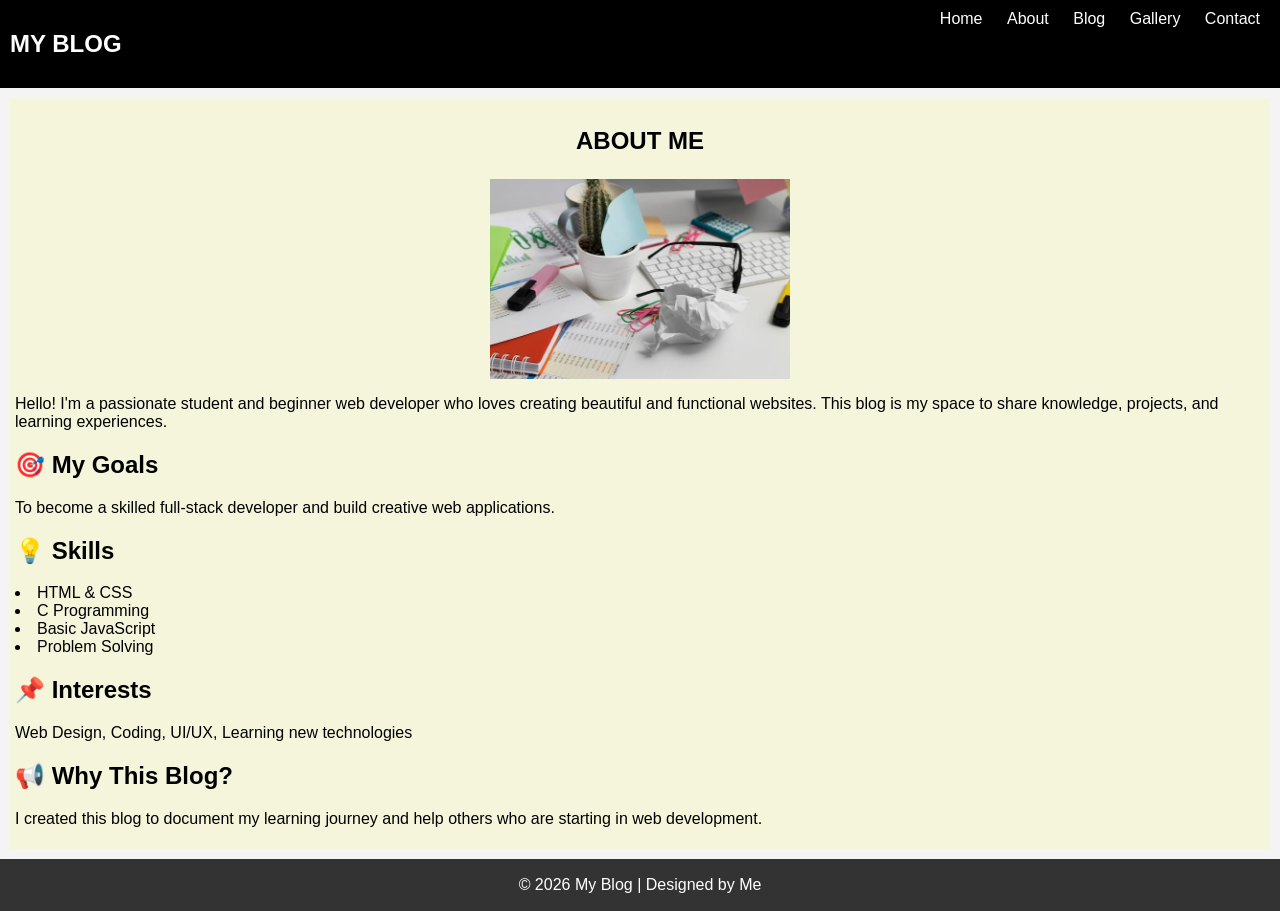
==== about.html @ 1b0e7d5f "Add files via upload" ====
<html>
<head>
  <title>About</title>
  <link rel="stylesheet" href="style.css">
</head>
<body>

<nav>
  <h2 class="logo">MY BLOG</h2>
  <div>
    <a href="index.html">Home</a>
    <a href="about.html">About</a>
    <a href="blog.html">Blog</a>
    <a href="gallery.html">Gallery</a>
    <a href="contact.html">Contact</a>
  </div>
</nav>

<section class="about">
  <h1><p align ="center">ABOUT ME</p></h1>
  <img src="about.jpeg" class="center-img">
  <p>
    Hello! I'm a passionate student and beginner web developer who loves creating
    beautiful and functional websites. This blog is my space to share knowledge,
    projects, and learning experiences.
  </p>

  <div class="about-box">
    <h2>🎯 My Goals</h2>
    <p>To become a skilled full-stack developer and build creative web applications.</p>
  </div>

  <div class="about-box">
    <h2>💡 Skills</h2>
    
      <li>HTML & CSS</li>
      <li>C Programming</li>
      <li>Basic JavaScript</li>
      <li>Problem Solving</li>
  
  </div>

  <div class="about-box">
    <h2>📌 Interests</h2>
    <p>Web Design, Coding, UI/UX, Learning new technologies</p>
  </div>

  <div class="about-box">
    <h2>📢 Why This Blog?</h2>
    <p>
      I created this blog to document my learning journey and help others who are
      starting in web development.
    </p>
  </div>

</section>

<footer>
  <p>© 2026 My Blog | Designed by Me</p>
</footer>

</body>
</html>
---- style.css ----
body {
  margin: 0;
  font-family: Arial;
  background: #f4f4f4;

  display: flex;          
  flex-direction: column; 
  min-height: 50vh;      
}

.container {
  flex: 1;  /* ✅ ADD THIS */
}

nav {
  display: flex;
  justify-content: space-between;
  background: #333;
  padding: 15px;
  color: white;
}

nav a {
  color: white;
  margin: 10px;
  text-decoration: none;
}

nav a:hover {
  color: #00d4ff;
}

.hero {
  text-align: center;
  padding: 50px;
  background: linear-gradient(to right, #00d4ff, #090979);
  color: white;
}

.container{
  display: flex;
  justify-content: center;
  gap: 20px;
  padding: 20px;
}

.card {
  background: white;
  width: 300px;
  padding: 15px;
  border-radius: 10px;
  box-shadow: 0 4px 10px rgba(0,0,0,0.2);
  transition: 0.3s;
}

.card:hover {
  transform: scale(1.05);
}

.card img {
  width: 100%;
  border-radius: 10px;
}
body {
  margin: 0;
  font-family: Arial;
}

/* Navbar */
nav {
  display: flex;
  justify-content: space-between;
  background: black;
  color: white;
  padding: 10px;
}

.nav-links a {
  color: white;
  margin: 10px;
  text-decoration: none;
}

/* Search */
.search-box {
  text-align: center;
  margin: 20px;
}

.search-box input {
  padding: 10px;
  width: 50%;
}

/* Blog Layout */
.container{
background-color: #333;
  display: flex;
  flex-wrap: wrap;
  justify-content: center;
  gap: 20px;
}

/* Blog Card */
.card {
  width: 250px;
  border: 1px solid #ccc;
  padding: 10px;
  border-radius: 10px;
  transition: 0.3s;
}

.card img {
  width: 100%;
  height: 150px;
  border-radius: 10px;
}

.card:hover {
  transform: scale(1.05);
}

/* Button */
button {
  background: blue;
  color: white;
  padding: 8px;
  border: none;
  cursor: pointer;
}

.add-btn {
  margin: 20px;
  padding: 10px 20px;
}



button {
  padding: 10px;
  border: none;
  background: #00d4ff;
  cursor: pointer;
}

button:hover {
  background: #090979;
  color: white;
}

.center-img {
  display: block;
  margin-left: auto;
  margin-right: auto;
  height: 200px;
  width:300px;
}

.about, .contact {
  background-color: beige;
  margin:10px;
  padding: 5px;
  text-align: left;
}
/* Title */
.title {
  text-align: center;
  margin: 20px;
}

/* Filters */
.filters {
  text-align: center;
  margin-bottom: 20px;
}

.filters button {
  margin: 5px;
  padding: 8px 15px;
  border: none;
  background: black;
  color: white;
  cursor: pointer;
}

/* Gallery Layout */
.container{
  display: grid;
  grid-template-columns: repeat(auto-fit, minmax(200px, 1fr));
  gap: 20px;
  padding: 20px;
}

/* Cards */
.card {
  text-align: center;
  overflow: hidden;
}

.card img {
  width: 100%;
  height: 200px;
  border-radius: 10px;
  transition: 0.4s;
}

/* Hover Effect */
.card img:hover {
  transform: scale(1.1);
}

/* Upload Button */
.upload {
  text-align: center;
  margin: 20px;
}

/* Lightbox effect (optional feel) */
.card p {
  margin-top: 5px;
  font-size: 14px;
}

form {
  display: flex;
  flex-direction: column;
  width: 300px;
  margin: auto;
}

form input, form textarea {
  margin: 10px;
  padding: 10px;
}

footer {
  text-align: center;
  padding: 1px;
  background: #333;
  color: white;
}

@media (max-width: 768px) {
  .container {
    flex-direction: column;
    align-items: center;
  }
}
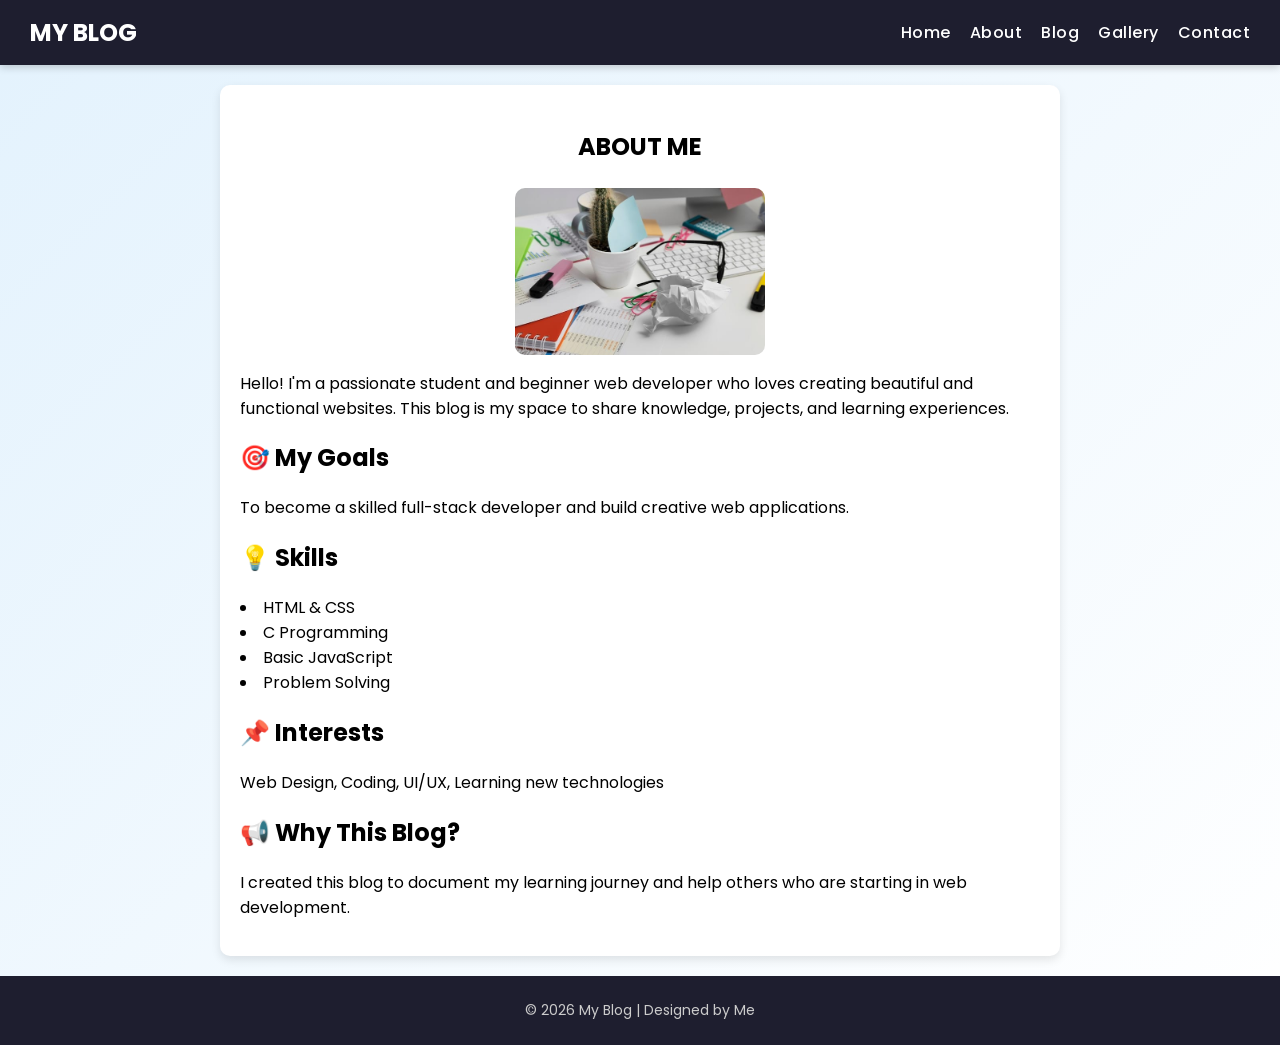
==== commit 71957bb5: "Refactor HTML structure and improve navigation" ====
--- a/about.html
+++ b/about.html
@@ -7,7 +7,7 @@
 
 <nav>
   <h2 class="logo">MY BLOG</h2>
-  <div>
+  <div class="nav-links">
     <a href="index.html">Home</a>
     <a href="about.html">About</a>
     <a href="blog.html">Blog</a>
@@ -60,4 +60,4 @@
 </footer>
 
 </body>
-</html>+</html>
--- a/style.css
+++ b/style.css
@@ -1,90 +1,54 @@
-
-
-
+/* Google Font */
+@import url('https://fonts.googleapis.com/css2?family=Poppins:wght@300;400;600&display=swap');
+
+/* Body */
 body {
   margin: 0;
-  font-family: Arial;
-  background: #f4f4f4;
-
-  display: flex;          
-  flex-direction: column; 
-  min-height: 50vh;      
-}
-
-.container {
-  flex: 1;  /* ✅ ADD THIS */
-}
-
-nav {
+  font-family: 'Poppins', sans-serif;
+  background: linear-gradient(135deg, #e3f2fd, #ffffff);
   display: flex;
-  justify-content: space-between;
-  background: #333;
-  padding: 15px;
-  color: white;
-}
-
-nav a {
-  color: white;
-  margin: 10px;
-  text-decoration: none;
-}
-
-nav a:hover {
-  color: #00d4ff;
-}
-
-.hero {
-  text-align: center;
-  padding: 50px;
-  background: linear-gradient(to right, #00d4ff, #090979);
-  color: white;
-}
-
-.container{
-  display: flex;
-  justify-content: center;
-  gap: 20px;
-  padding: 20px;
-}
-
-.card {
-  background: white;
-  width: 300px;
-  padding: 15px;
-  border-radius: 10px;
-  box-shadow: 0 4px 10px rgba(0,0,0,0.2);
-  transition: 0.3s;
-}
-
-.card:hover {
-  transform: scale(1.05);
-}
-
-.card img {
-  width: 100%;
-  border-radius: 10px;
-}
-body {
-  margin: 0;
-  font-family: Arial;
+  flex-direction: column;
+  min-height: 100vh;
 }
 
 /* Navbar */
 nav {
   display: flex;
   justify-content: space-between;
-  background: black;
-  color: white;
-  padding: 10px;
+  align-items: center;
+  background: #1e1e2f;
+  padding: 15px 30px;
+  color: white;
+  box-shadow: 0 2px 8px rgba(0,0,0,0.2);
+}
+
+.logo {
+  margin: 0;
 }
 
 .nav-links a {
   color: white;
-  margin: 10px;
+  margin-left: 15px;
   text-decoration: none;
-}
-
-/* Search */
+  font-weight: 500;
+  letter-spacing: 0.5px;
+  transition: 0.3s;
+}
+
+.nav-links a:hover {
+  color: #4cc9f0;
+}
+
+/* Hero Section */
+.hero {
+  text-align: center;
+  padding: 60px 20px;
+  background: linear-gradient(to right, #4cc9f0, #4361ee);
+  color: white;
+  border-radius: 0 0 20px 20px;
+}
+
+/* Search Box */
 .search-box {
   text-align: center;
   margin: 20px;
@@ -92,138 +56,120 @@
 
 .search-box input {
   padding: 10px;
-  width: 50%;
-}
-
-/* Blog Layout */
-.container{
-background-color: #333;
-  display: flex;
-  flex-wrap: wrap;
-  justify-content: center;
+  width: 60%;
+  border-radius: 20px;
+  border: 1px solid #ccc;
+  outline: none;
+}
+
+/* Container */
+.container {
+  flex: 1;
+  display: grid;
+  grid-template-columns: repeat(auto-fit, minmax(220px, 1fr));
   gap: 20px;
-}
-
-/* Blog Card */
+  padding: 20px;
+}
+
+/* Cards */
 .card {
-  width: 250px;
-  border: 1px solid #ccc;
-  padding: 10px;
-  border-radius: 10px;
-  transition: 0.3s;
-}
-
+  background: #ffffff;
+  padding: 15px;
+  border-radius: 15px;
+  text-align: center;
+  box-shadow: 0 6px 15px rgba(0,0,0,0.1);
+  transition: 0.3s;
+}
+
+.card:hover {
+  transform: translateY(-5px);
+}
+
+/* Card Image */
 .card img {
   width: 100%;
-  height: 150px;
+  height: 160px;
   border-radius: 10px;
-}
-
-.card:hover {
+  object-fit: cover;
+  transition: 0.3s;
+}
+
+.card img:hover {
   transform: scale(1.05);
 }
 
-/* Button */
+/* Card Text */
+.card h3 {
+  color: #333;
+}
+
+.card p {
+  color: #555;
+  font-size: 14px;
+}
+
+/* Buttons */
 button {
-  background: blue;
-  color: white;
-  padding: 8px;
+  padding: 10px 15px;
   border: none;
+  background: linear-gradient(to right, #4cc9f0, #4361ee);
+  color: white;
+  border-radius: 25px;
   cursor: pointer;
-}
-
+  transition: 0.3s;
+  font-weight: 500;
+}
+
+button:hover {
+  background: linear-gradient(to right, #4361ee, #3a0ca3);
+}
+
+/* Add Button */
 .add-btn {
   margin: 20px;
-  padding: 10px 20px;
-}
-
-
-
-button {
-  padding: 10px;
-  border: none;
-  background: #00d4ff;
-  cursor: pointer;
-}
-
-button:hover {
-  background: #090979;
-  color: white;
-}
-
+}
+
+/* Filters */
+.filters {
+  text-align: center;
+  margin-bottom: 20px;
+}
+
+.filters button {
+  margin: 5px;
+  border-radius: 20px;
+  background: #1e1e2f;
+}
+
+.filters button:hover {
+  background: #4361ee;
+}
+
+/* Upload Section */
+.upload {
+  text-align: center;
+  margin: 20px;
+}
+
+/* About & Contact */
+.about, .contact {
+  background: #ffffff;
+  margin: 20px auto;
+  padding: 20px;
+  max-width: 800px;
+  border-radius: 10px;
+  box-shadow: 0 4px 10px rgba(0,0,0,0.1);
+}
+
+/* Center Image */
 .center-img {
   display: block;
-  margin-left: auto;
-  margin-right: auto;
-  height: 200px;
-  width:300px;
-}
-
-.about, .contact {
-  background-color: beige;
-  margin:10px;
-  padding: 5px;
-  text-align: left;
-}
-/* Title */
-.title {
-  text-align: center;
-  margin: 20px;
-}
-
-/* Filters */
-.filters {
-  text-align: center;
-  margin-bottom: 20px;
-}
-
-.filters button {
-  margin: 5px;
-  padding: 8px 15px;
-  border: none;
-  background: black;
-  color: white;
-  cursor: pointer;
-}
-
-/* Gallery Layout */
-.container{
-  display: grid;
-  grid-template-columns: repeat(auto-fit, minmax(200px, 1fr));
-  gap: 20px;
-  padding: 20px;
-}
-
-/* Cards */
-.card {
-  text-align: center;
-  overflow: hidden;
-}
-
-.card img {
-  width: 100%;
-  height: 200px;
+  margin: 15px auto;
+  width: 250px;
   border-radius: 10px;
-  transition: 0.4s;
-}
-
-/* Hover Effect */
-.card img:hover {
-  transform: scale(1.1);
-}
-
-/* Upload Button */
-.upload {
-  text-align: center;
-  margin: 20px;
-}
-
-/* Lightbox effect (optional feel) */
-.card p {
-  margin-top: 5px;
-  font-size: 14px;
-}
-
+}
+
+/* Forms */
 form {
   display: flex;
   flex-direction: column;
@@ -232,20 +178,29 @@
 }
 
 form input, form textarea {
-  margin: 10px;
+  margin: 10px 0;
   padding: 10px;
 }
 
+/* Footer */
 footer {
   text-align: center;
-  padding: 1px;
-  background: #333;
-  color: white;
-}
-
+  padding: 10px;
+  background: #1e1e2f;
+  color: #ccc;
+  font-size: 14px;
+  margin-top: auto;
+}
+
+/* Title */
+.title {
+  text-align: center;
+  margin: 20px;
+}
+
+/* Responsive */
 @media (max-width: 768px) {
-  .container {
-    flex-direction: column;
-    align-items: center;
+  .search-box input {
+    width: 90%;
   }
 }
